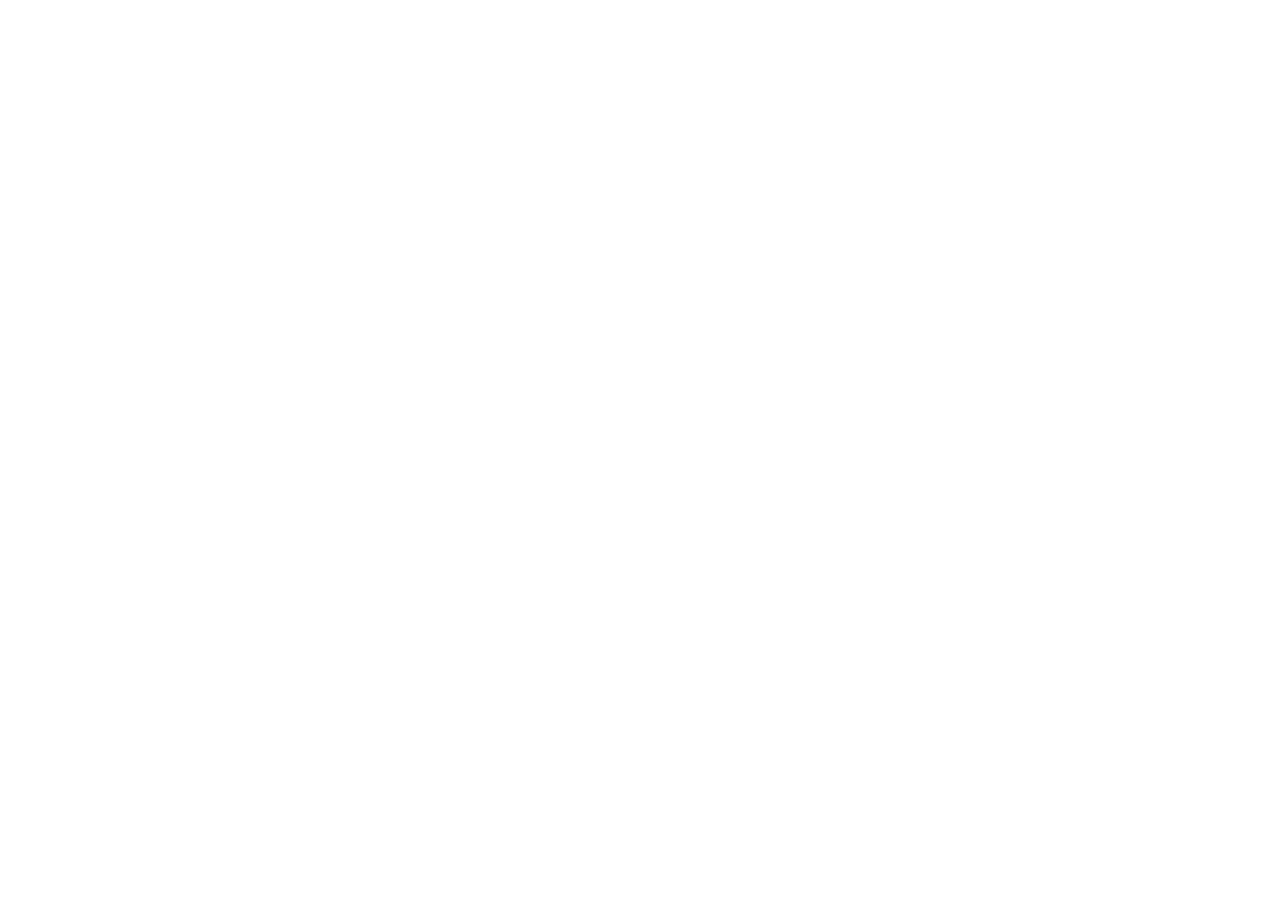
==== index.html @ b7c9394f "criei a página inicial" ====
<!DOCTYPE html>
<html lang="pt-br">
<head>
    <meta charset="UTF-8">
    <meta name="viewport" content="width=device-width, initial-scale=1.0">
    <link rel="shortcut icon" href="imagens/favicon.ico" type="image/x-icon">
    <title>Projeto redes sociais</title>
</head>
<body>
    
</body>
</html>
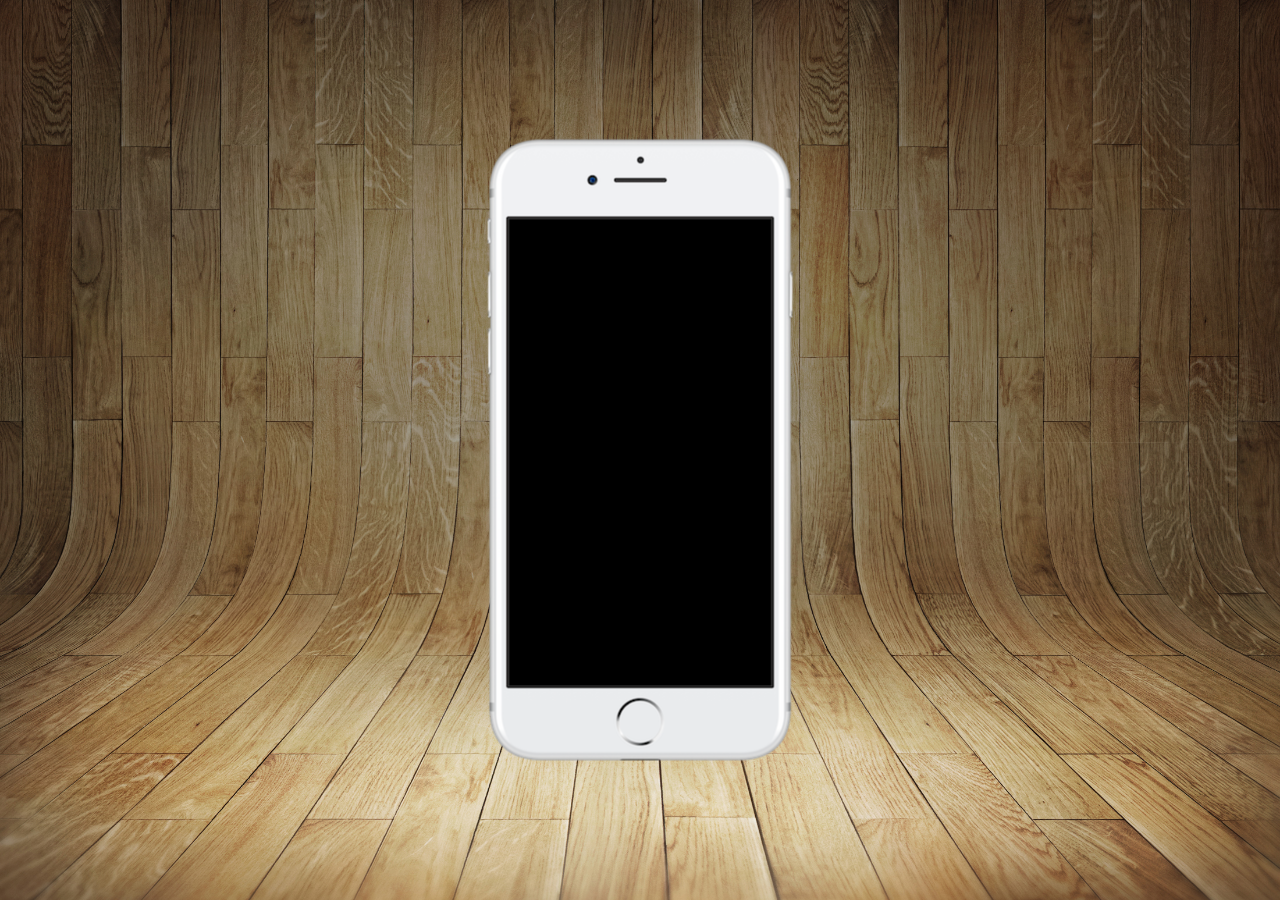
==== commit f6fb152d: "atualizei o projeto social" ====
--- a/index.html
+++ b/index.html
@@ -4,9 +4,17 @@
     <meta charset="UTF-8">
     <meta name="viewport" content="width=device-width, initial-scale=1.0">
     <link rel="shortcut icon" href="imagens/favicon.ico" type="image/x-icon">
+    <link rel="stylesheet" href="estilos/style.css">
     <title>Projeto redes sociais</title>
 </head>
 <body>
-    
+    <main>
+        <section id="telefone">
+
+        </section>
+        <section id="redes-sociais">
+
+        </section>
+    </main>
 </body>
 </html>--- a/estilos/style.css
+++ b/estilos/style.css
@@ -0,0 +1,36 @@
+@charset "UTF-8";
+
+*{
+    margin: 0px;
+    padding: 0px;
+    font-family: Arial, Helvetica, sans-serif;
+}
+
+html, body {
+    height: 100vh;
+    width: 100vw;
+    background-color: black;
+}
+
+body {
+    background: url('../imagens/fundo-madeira.jpg') no-repeat top center;
+    background-size: cover;
+    background-attachment: fixed;
+}
+
+main {
+    height: 100vh;
+    position: relative;
+}
+
+section#telefone {
+    position: absolute;
+    top: 50%;
+    left: 50%;
+    transform: translate(-50%, -50%);
+
+    height: 627px;
+    width: 311px;
+    
+    background: url('../imagens/frame-iphone.png') no-repeat;
+}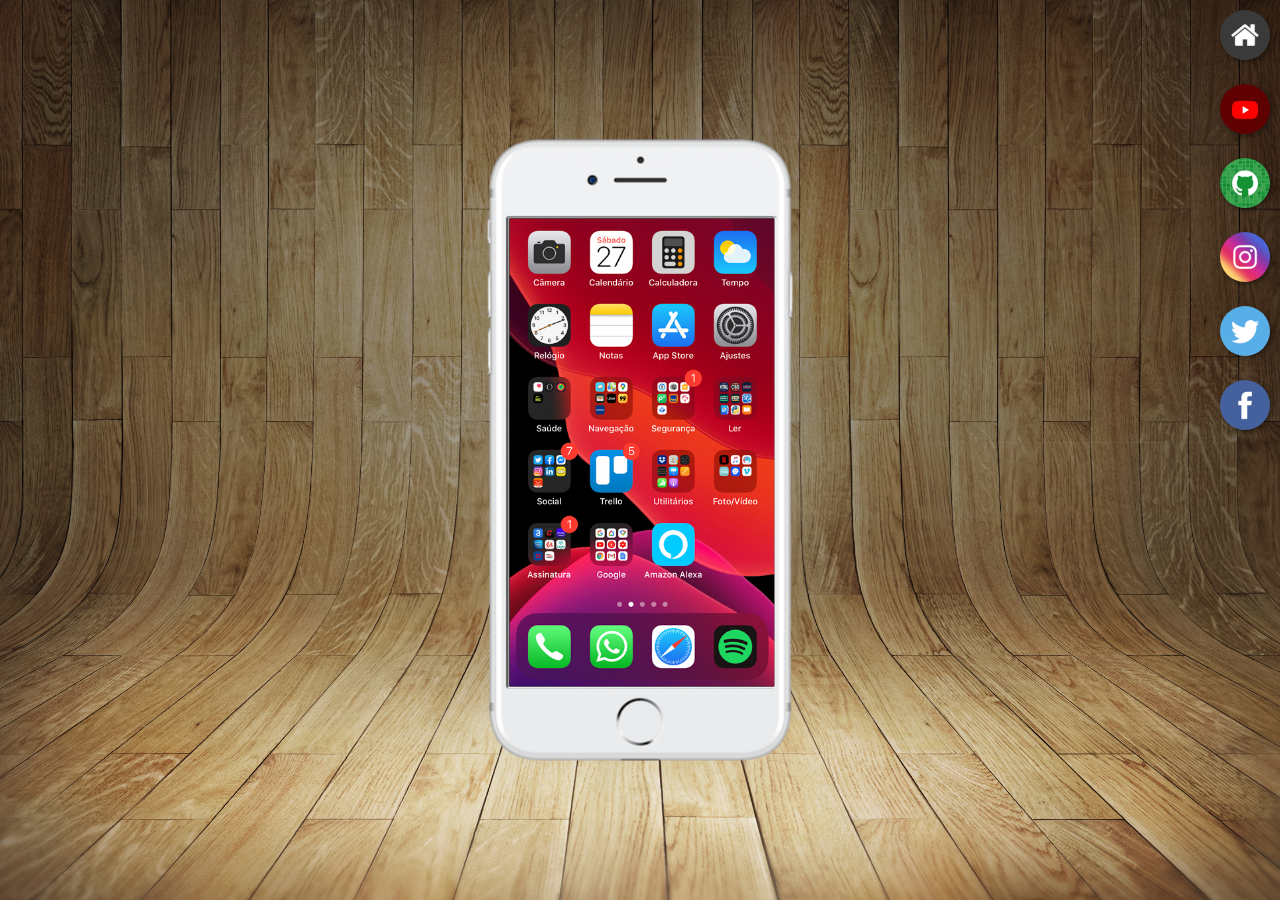
==== commit 2461ebfd: "botoes na lateral" ====
--- a/index.html
+++ b/index.html
@@ -10,10 +10,15 @@
 <body>
     <main>
         <section id="telefone">
-
+            <iframe src="home.html" name="tela" id="tela">Seu navegador não é compatível com isso.</iframe>
         </section>
         <section id="redes-sociais">
-
+            <a href="#"><img src="imagens/logo-home.jpg" alt=""></a><br>
+            <a href="#"><img src="imagens/logo-youtube.jpg" alt=""></a><br>
+            <a href="#"><img src="imagens/logo-github.jpg" alt=""></a><br>
+            <a href="#"><img src="imagens/logo-instagram.jpg" alt=""></a><br>
+            <a href="#"><img src="imagens/logo-twitter.jpg" alt=""></a><br>
+            <a href="#"><img src="imagens/logo-facebook.jpg" alt=""></a><br>
         </section>
     </main>
 </body>
--- a/estilos/style.css
+++ b/estilos/style.css
@@ -33,4 +33,31 @@
     width: 311px;
     
     background: url('../imagens/frame-iphone.png') no-repeat;
-}+}
+
+iframe#tela {
+    position: relative;
+    top: 80px;
+    left: 23px;
+    width: 265px;
+    height: 468px;
+}
+
+section#redes-sociais {
+    text-align: right;
+}
+
+section#redes-sociais img {
+    width: 50px;
+    margin: 10px;
+    border-radius: 50%;
+    box-shadow: 2px 2px 5px rgba(0, 0, 0, 0.425);
+    box-sizing: border-box;
+}
+
+section#redes-sociais img:hover {
+    border: 2px solid rgba(255, 255, 255, 0.637);
+    transform: translate(-3px, -3px);
+    box-shadow: 5px 5px 10px rgba(0, 0, 0, 0.61);
+    transition: transform 0.3s;
+}
